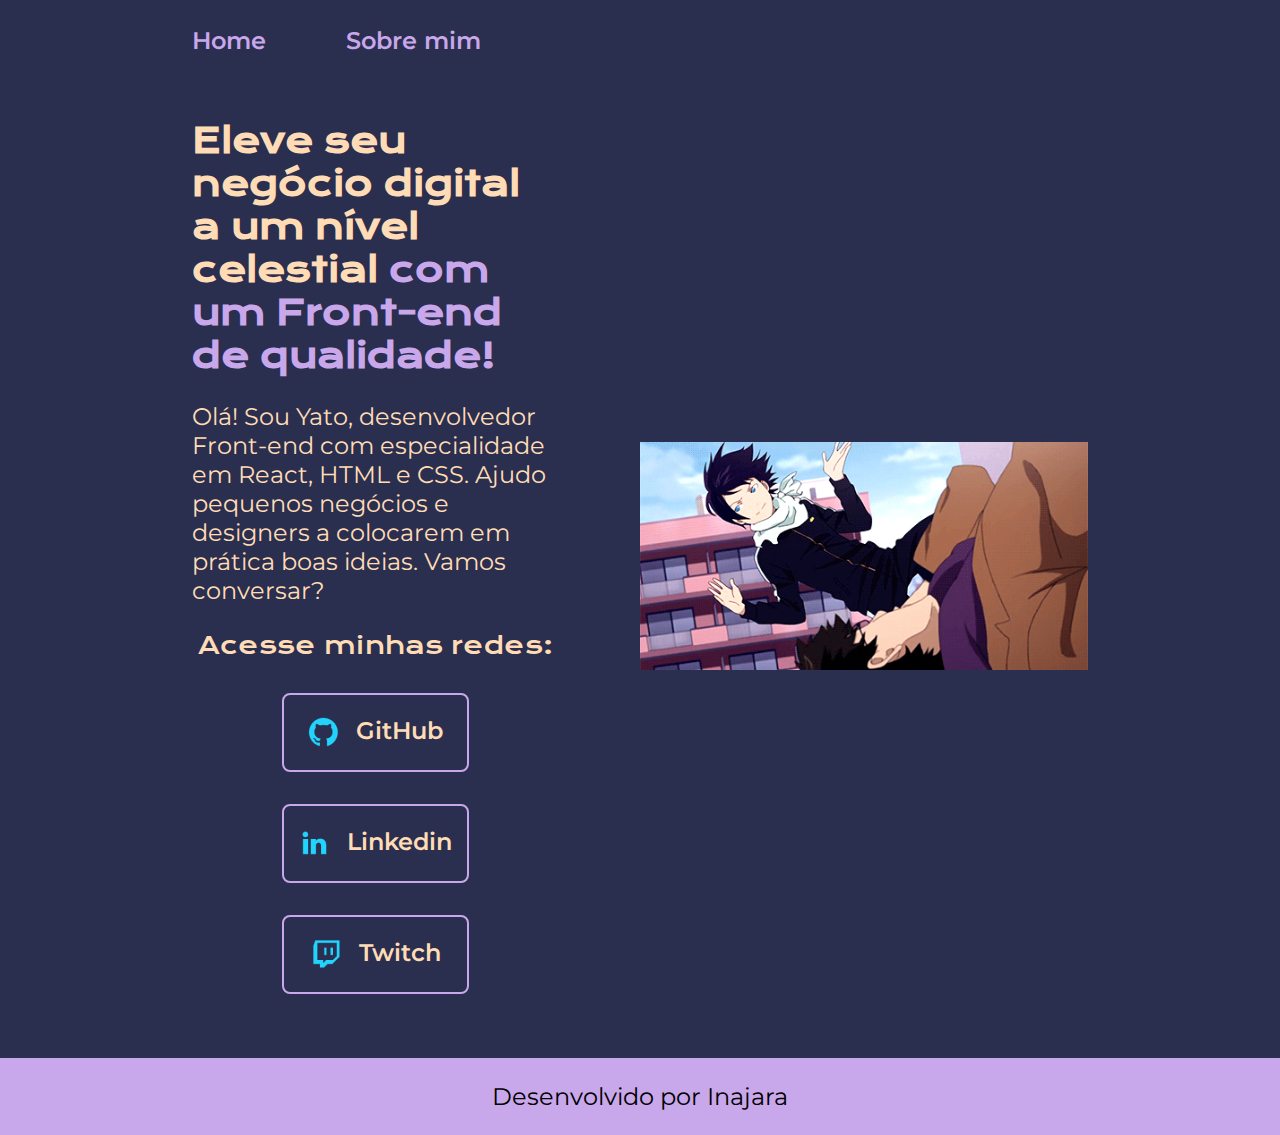
==== Index.html @ 8f2ec814 "Add files via upload" ====
<!DOCTYPE html>
<html lang="pt-br">
<head>
    <meta charset="UTF-8">
    <meta http-equiv="X-UA-Compatible" content="IE=edge">
    <meta name="viewport" content="width=device-width, initial-scale=1.0">
    <title>Portfolio</title>
    <link rel="stylesheet" href="./styles/style.css">
</head>
<body>
    <header class="cabecalho">
        <nav class="cabecalho__menu">
            <a class="cabecalho__menu__link" href="Index.html">Home</a>
            <a class="cabecalho__menu__link" href="about.html">Sobre mim</a>
        </nav>
    </header>
    <main class="apresentacao">
        <section class="apresentacao__conteudo">
            <h1 class="apresentacao__conteudo__titulo">Eleve seu negócio digital a um nível celestial <strong class="titulo-destaque">com um Front-end de qualidade!</strong></h1>
            <p class="apresentacao__conteudo__texto">Olá! Sou Yato, desenvolvedor Front-end com especialidade em React, HTML e CSS. Ajudo pequenos negócios e designers a colocarem em prática boas ideias. Vamos conversar?</p>
            <div class="apresentacao__links">
                <h2 class="apresentacao__links__subtitulo"> Acesse minhas redes:</h2>
                <a class="apresentacao__links__navegacao" href="https://github.com">
                    <img src="./Imagens/github.png">
                    GitHub
                </a>
                <a class="apresentacao__links__navegacao" href="https://linkedin.com">
                    <img src="./Imagens/linkedin.png">
                    Linkedin
                </a>
                <a class="apresentacao__links__navegacao" href="https://twitch.tv/">
                    <img src="./Imagens/twitch.png">
                    Twitch
                </a>
            </div>
        </section>
        <img class="apresentacao__imagem" src="./Imagens/Yato.webp" alt="Yato caindo eternamente do 15º andar enquanto escuta a históra de amor que levou seu cliente a falencia">
    </main>  
    <footer>
        <p class="rodape">Desenvolvido por Inajara</p>
    </footer>
</body>
</html>
---- styles/style.css ----
@import url('https://fonts.googleapis.com/css2?family=Krona+One&family=Montserrat:wght@400;600&display=swap');

:root {
    --cor-primaria:#2A2F4F;
    --cor-secundaria: #FFDCB6;
    --cor-terciaria: #C9A7EB;
    --cor-hover: #917FB3;

    --fonte-primaria: 'Krona One', sans-serif;
    --fonte-secundaria: 'Montserrat', sans-serif;
}
*{
    margin: 0;
    padding: 0;
}
body{
    box-sizing: border-box;
    background-color: var(--cor-primaria);
    color: var(--cor-secundaria);
}
.cabecalho {
    padding: 2% 0% 0% 15%;
}
.cabecalho__menu {
    display: flex;
    gap: 80px;
}
.cabecalho__menu__link {
    font-family: var(--fonte-secundaria);
    font-size: 1.5rem;
    font-weight: 600;
    color: var(--cor-terciaria);
    text-decoration: none;
}
.titulo-destaque{
    color: var(--cor-terciaria);
}
.apresentacao{
    padding: 5% 15%;
    display: flex;
    align-items: center;
    justify-content: space-between;
    gap: 82px;
}
.apresentacao__conteudo{
    width: 50%;
    display: flex;
    flex-direction: column;
    gap: 25px;
}
.apresentacao__conteudo__titulo{
    font-size: 2.15rem;
    font-family: var(--fonte-primaria);
}
.apresentacao__conteudo__texto{
    font-size: 1.5rem;
    font-family: var(--fonte-secundaria);
}
.apresentacao__links{
    display: flex;
    flex-direction: column;
    justify-content: space-between;
    align-items: center;
    gap: 32px;
}
.apresentacao__links__subtitulo{
    font-family: var(--fonte-primaria);
    font-weight: 400;
    font-size: 1.5rem;
}
.apresentacao__links__navegacao{
    display: flex;
    justify-content: center;
    gap: 16px;
    border: 2px solid var(--cor-terciaria);;
    width: 50%;
    text-align: center;
    border-radius: 8px;
    font-size: 1.5rem;
    font-weight: 600;
    padding: 21.5px 0;
    text-decoration: none;
    color: var(--cor-secundaria);
    font-family: var(--fonte-secundaria);
}
.apresentacao__links__link:hover {
    background-color: var(--cor-hover);
}

.apresentacao__imagem {
    width: 50%
}

.rodape {
    color: #000000;
    background-color: var(--cor-terciaria);
    padding: 24px;
    text-align: center;
    font-family: var(--fonte-secundaria);
    font-size: 1.5rem;
    font-weight: 400;
}

@media (max-width: 1200px) {
    .cabecalho{
        padding: 10%;
    }
    .cabecalho__menu{
        justify-content: center;
    }
     .apresentacao {
        flex-direction: column-reverse;
        padding: 5%;
    }
    .apresentacao__conteudo {
        width: auto;
    }
}





















/* .apresentacao__conteudo__texto a { /* para a pagina de curriculo 
    text-decoration: none;
    color: #22D4FD;}
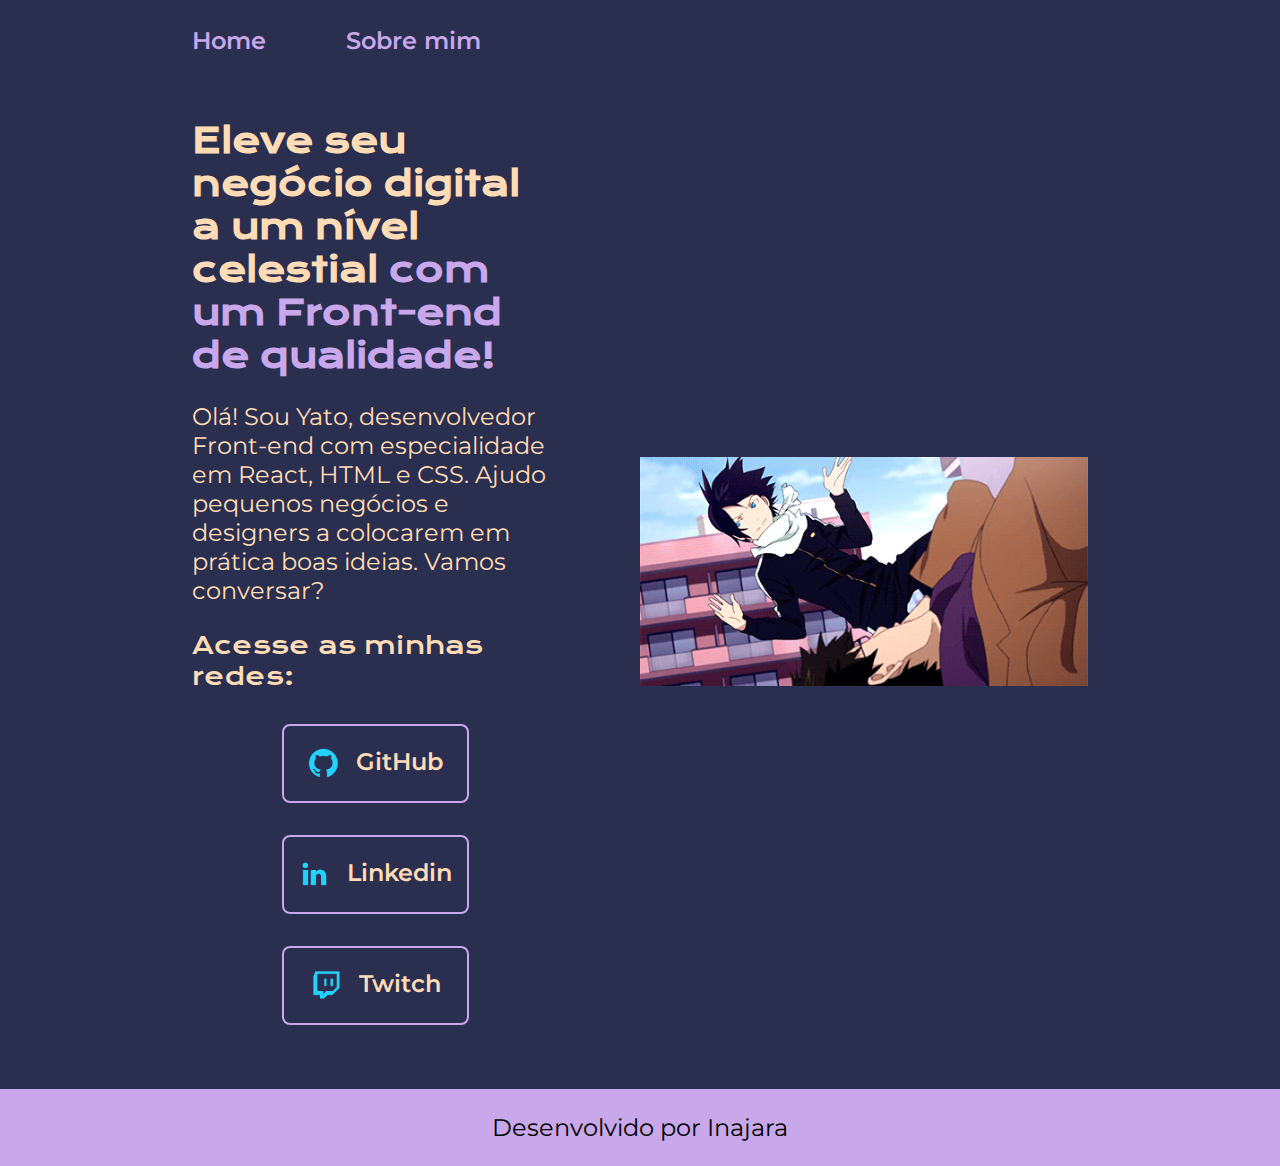
==== commit 5edc83e4: "Ajuste no texto" ====
--- a/Index.html
+++ b/Index.html
@@ -19,7 +19,7 @@
             <h1 class="apresentacao__conteudo__titulo">Eleve seu negócio digital a um nível celestial <strong class="titulo-destaque">com um Front-end de qualidade!</strong></h1>
             <p class="apresentacao__conteudo__texto">Olá! Sou Yato, desenvolvedor Front-end com especialidade em React, HTML e CSS. Ajudo pequenos negócios e designers a colocarem em prática boas ideias. Vamos conversar?</p>
             <div class="apresentacao__links">
-                <h2 class="apresentacao__links__subtitulo"> Acesse minhas redes:</h2>
+                <h2 class="apresentacao__links__subtitulo"> Acesse as minhas redes:</h2>
                 <a class="apresentacao__links__navegacao" href="https://github.com">
                     <img src="./Imagens/github.png">
                     GitHub
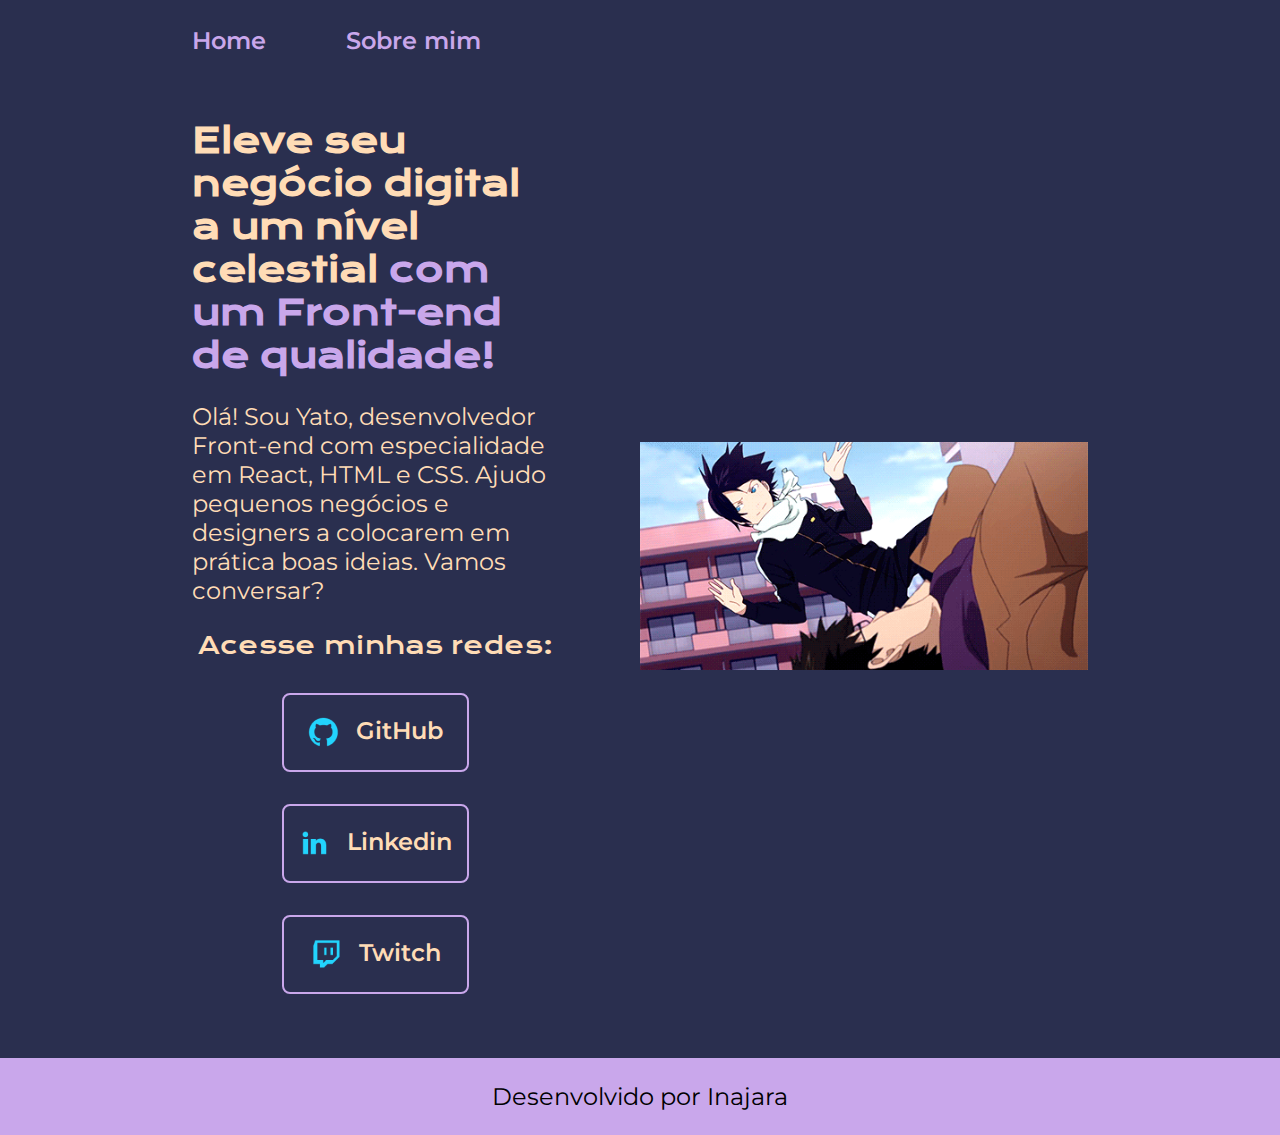
==== commit a80653c3: "Ajuste no texto." ====
--- a/Index.html
+++ b/Index.html
@@ -19,7 +19,7 @@
             <h1 class="apresentacao__conteudo__titulo">Eleve seu negócio digital a um nível celestial <strong class="titulo-destaque">com um Front-end de qualidade!</strong></h1>
             <p class="apresentacao__conteudo__texto">Olá! Sou Yato, desenvolvedor Front-end com especialidade em React, HTML e CSS. Ajudo pequenos negócios e designers a colocarem em prática boas ideias. Vamos conversar?</p>
             <div class="apresentacao__links">
-                <h2 class="apresentacao__links__subtitulo"> Acesse as minhas redes:</h2>
+                <h2 class="apresentacao__links__subtitulo"> Acesse minhas redes:</h2>
                 <a class="apresentacao__links__navegacao" href="https://github.com">
                     <img src="./Imagens/github.png">
                     GitHub
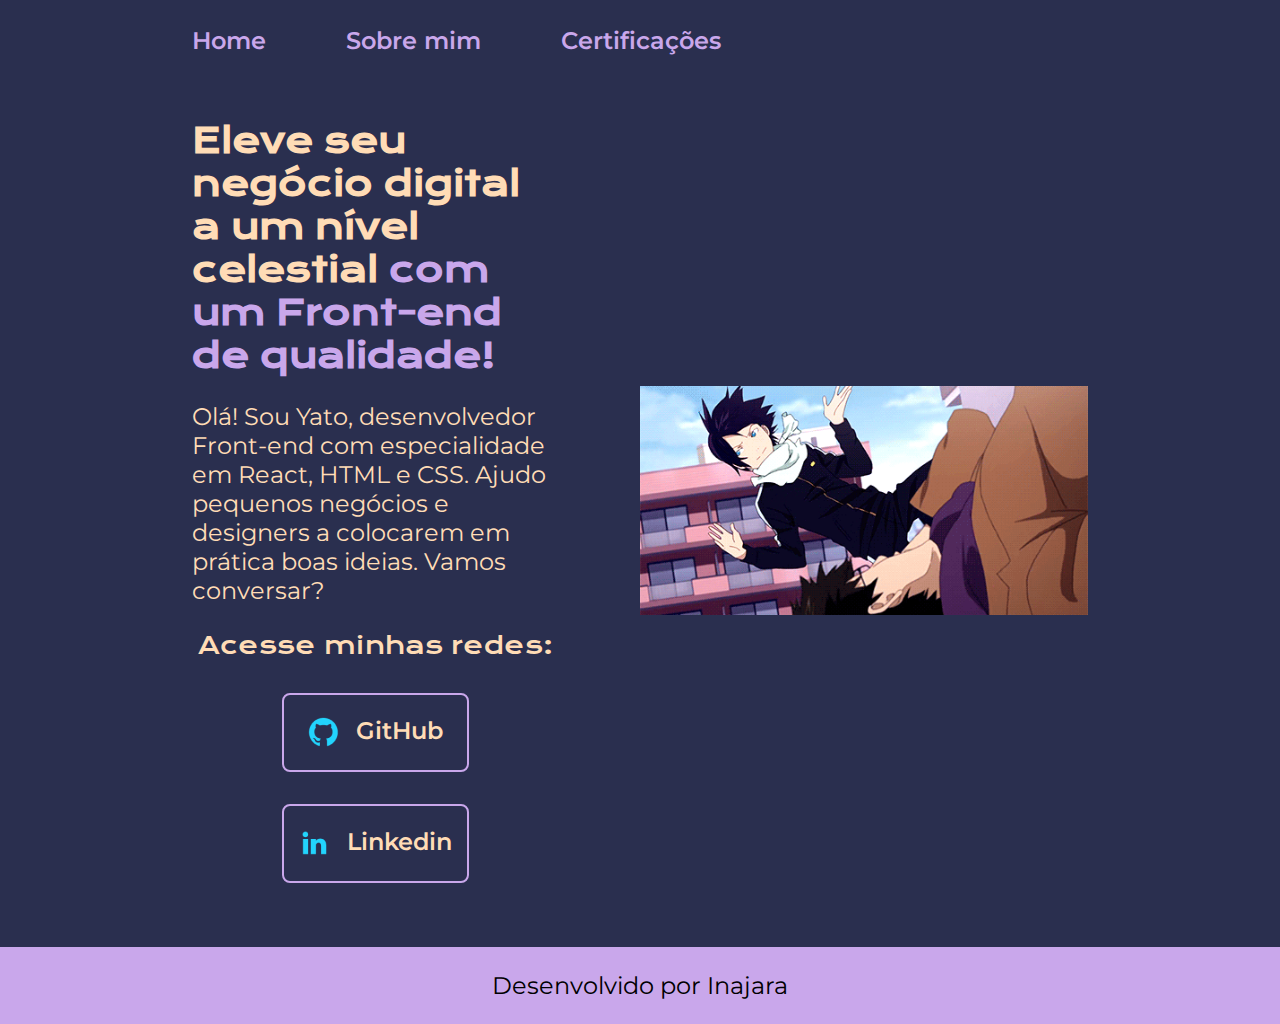
==== commit 325341ec: "Inclusão de pagina html contendo informações sobre certificações e outras alterações para futuro por" ====
--- a/Index.html
+++ b/Index.html
@@ -12,6 +12,7 @@
         <nav class="cabecalho__menu">
             <a class="cabecalho__menu__link" href="Index.html">Home</a>
             <a class="cabecalho__menu__link" href="about.html">Sobre mim</a>
+            <a class="cabecalho__menu__link" href="certificacoes.html">Certificações</a>
         </nav>
     </header>
     <main class="apresentacao">
@@ -20,17 +21,13 @@
             <p class="apresentacao__conteudo__texto">Olá! Sou Yato, desenvolvedor Front-end com especialidade em React, HTML e CSS. Ajudo pequenos negócios e designers a colocarem em prática boas ideias. Vamos conversar?</p>
             <div class="apresentacao__links">
                 <h2 class="apresentacao__links__subtitulo"> Acesse minhas redes:</h2>
-                <a class="apresentacao__links__navegacao" href="https://github.com">
+                <a class="apresentacao__links__navegacao" href="https://github.com/innyti">
                     <img src="./Imagens/github.png">
                     GitHub
                 </a>
-                <a class="apresentacao__links__navegacao" href="https://linkedin.com">
+                <a class="apresentacao__links__navegacao" href="https://www.linkedin.com/in/inajara-wriedt-schumacher-concei%C3%A7%C3%A3o-471780291/">
                     <img src="./Imagens/linkedin.png">
                     Linkedin
-                </a>
-                <a class="apresentacao__links__navegacao" href="https://twitch.tv/">
-                    <img src="./Imagens/twitch.png">
-                    Twitch
                 </a>
             </div>
         </section>
--- a/styles/style.css
+++ b/styles/style.css
@@ -83,6 +83,23 @@
     color: var(--cor-secundaria);
     font-family: var(--fonte-secundaria);
 }
+
+.apresentacao__conteudo_certificacoes {
+    display: flex;
+    flex-direction:column;
+    gap: 25px;}
+
+.apresentacao__conteudo__titulo_certificacoes {
+    font-size: 2.15rem;
+    font-family: var(--fonte-primaria);
+}
+
+.apresentacao__conteudo__texto_summary_certificacoes {
+    font-size: 1rem;
+    font-family: var(--fonte-secundaria);
+}
+
+
 .apresentacao__links__link:hover {
     background-color: var(--cor-hover);
 }
